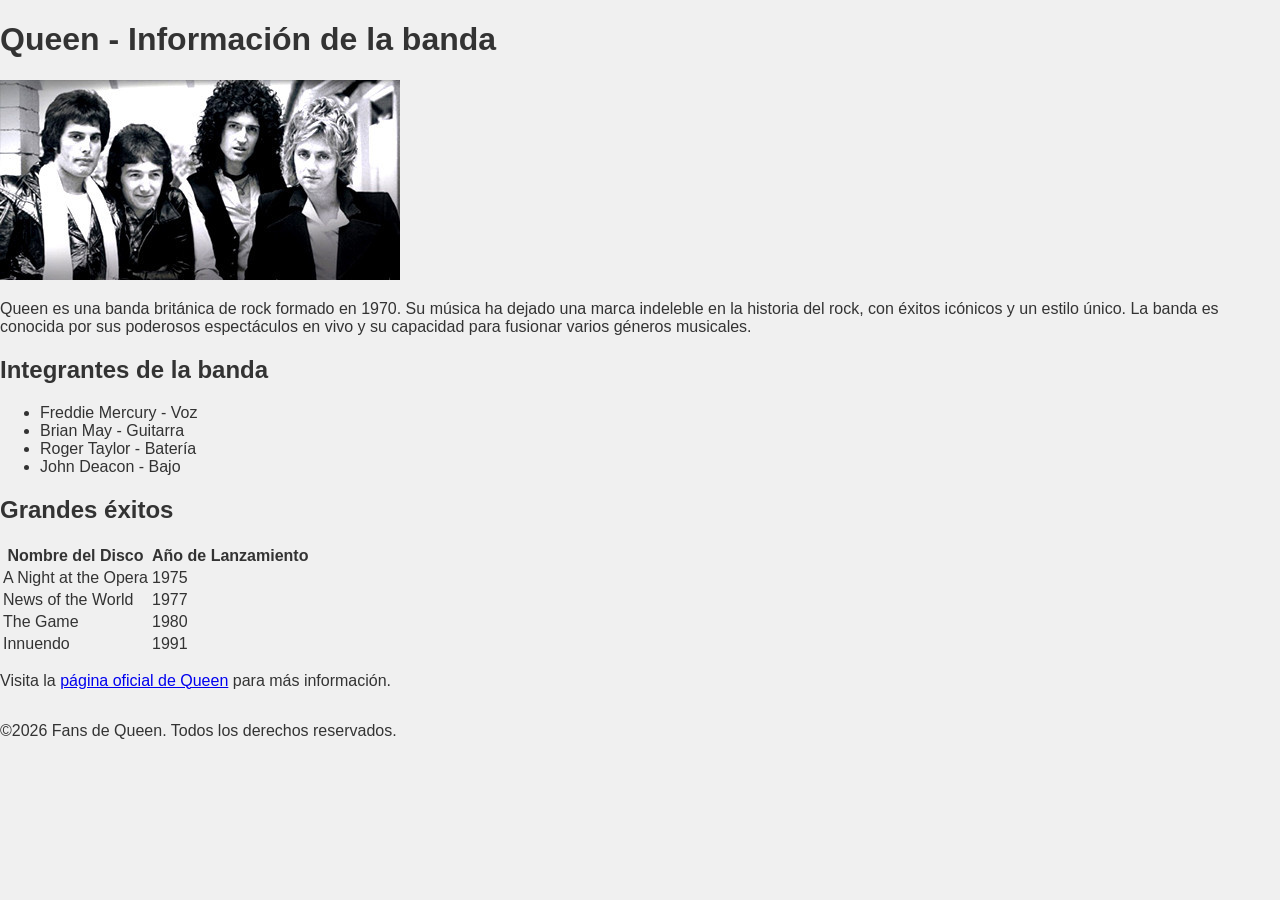
==== Unidad 1/ejercicio02 Queen/index.html @ 70404359 "Nuevos archivos" ====
<!DOCTYPE html>
<html lang="en">
<head>
    <meta charset="UTF-8">
    <meta name="viewport" content="width=device-width, initial-scale=1.0">
    <link rel="stylesheet" href="index.css">
    <title>Queen</title>
</head>
<body>
    <header>
        <h1>Queen - Información de la banda</h1>
    </header>
    <main>
        <div class="imagen-banda">
            <img src="queen.jpg" alt="Banda Queen">
        </div>
        <p>
            Queen es una banda británica de rock formado en 1970. Su música ha dejado una marca indeleble en la historia del rock, con éxitos icónicos y un estilo único. La banda es conocida por sus poderosos espectáculos en vivo y su capacidad para fusionar varios géneros musicales.
        </p>
        <div class="lista-integrantes">
            <h2>Integrantes de la banda</h2>
            <ul>
                <li>Freddie Mercury - Voz</li>
                <li>Brian May - Guitarra</li>
                <li>Roger Taylor - Batería</li>
                <li>John Deacon - Bajo</li>
            </ul>
        </div>
        <div class="tabla-exitos">
            <h2>Grandes éxitos</h2>
            <table>
                <tr>
                    <th>Nombre del Disco</th>
                    <th>Año de Lanzamiento</th>
                </tr>
                <tr>
                    <td>A Night at the Opera</td>
                    <td>1975</td>
                </tr>
                <tr>
                    <td>News of the World</td>
                    <td>1977</td>
                </tr>
                <tr>
                    <td>The Game</td>
                    <td>1980</td>
                </tr>
                <tr>
                    <td>Innuendo</td>
                    <td>1991</td>
                </tr>
            </table>
        </div>
        <div class="enlace-web">
            <p>
                Visita la <a href="https://www.queeniofficial.com/">página oficial de Queen</a> para más información.
            </p>
        </div>
    </main>

    <footer>
        <p>&copy;2026 Fans de Queen. Todos los derechos reservados.</p>
    </footer>

</body>
</html>
---- Unidad 1/ejercicio02 Queen/index.css ----
/* ==========================================================
   EJERCICIO 02 - PÁGINA WEB SOBRE QUEEN
   Hoja de estilos comentada
   ========================================================== */

/* El selector universal aplica border-box a TODOS los elementos.
   Así, el padding y los bordes quedan incluidos en su ancho declarado. */
* {
    box-sizing: border-box;
}
/* ----------------------------------------------------------
   1. ESTRUCTURA GENERAL
   ---------------------------------------------------------- */
body {
    margin: 0;
    min-height: 100vh;   /* Alternativa para navegadores sin soporte de dvh. */
    min-height: 100dvh;  /* Se adapta a las barras móviles del navegador. */
    font-family: Arial, sans-serif;
    color: #333;
    background-color: #F0F0F0;

    /* El enunciado pide colocar header, main y footer en columna.
       Flexbox se usa aquí solo para organizar esos tres bloques. */
    display: flex;
    flex-direction: column;
}
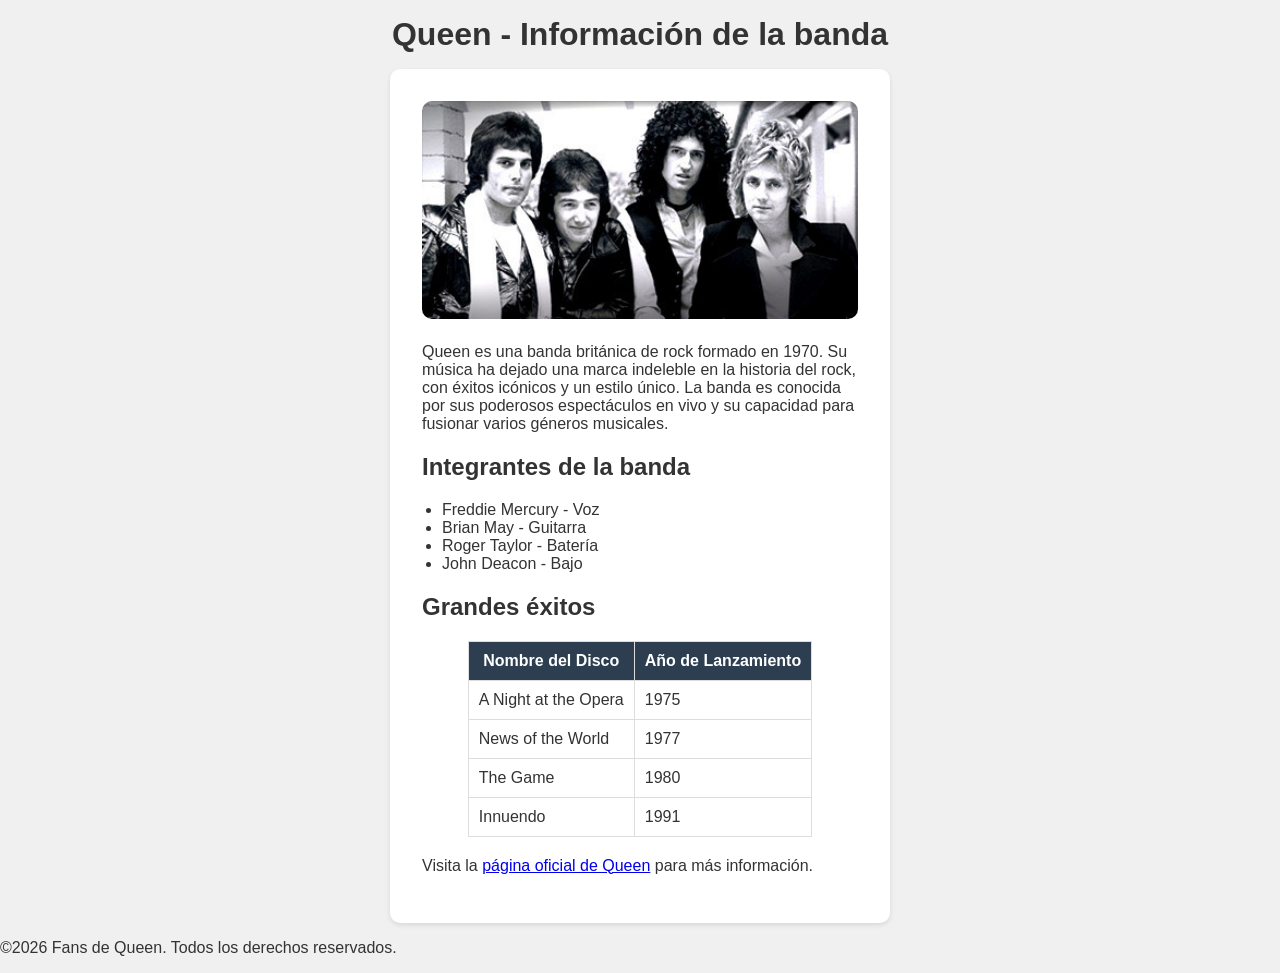
==== commit c364492f: "Hago cambios en todos los archivos" ====
--- a/Unidad 1/ejercicio02 Queen/index.html
+++ b/Unidad 1/ejercicio02 Queen/index.html
@@ -12,7 +12,7 @@
     </header>
     <main>
         <div class="imagen-banda">
-            <img src="queen.jpg" alt="Banda Queen">
+            <img src="Imagenes/queen.jpg" alt="Banda Queen">
         </div>
         <p>
             Queen es una banda británica de rock formado en 1970. Su música ha dejado una marca indeleble en la historia del rock, con éxitos icónicos y un estilo único. La banda es conocida por sus poderosos espectáculos en vivo y su capacidad para fusionar varios géneros musicales.
--- a/Unidad 1/ejercicio02 Queen/index.css
+++ b/Unidad 1/ejercicio02 Queen/index.css
@@ -23,4 +23,110 @@
        Flexbox se usa aquí solo para organizar esos tres bloques. */
     display: flex;
     flex-direction: column;
+} 
+/* ----------------------------------------------------------
+   2. CABECERA
+   ---------------------------------------------------------- */
+/* Solución exigida por el enunciado: cabecera con Flexbox.
+   justify-content centra el h1 en el eje principal (horizontal)
+   y align-items lo centra en el eje transversal (vertical).
+   text-align centra el texto dentro del propio h1. */
+header {
+    display: flex;
+    justify-content: center;
+    align-items: center;
+    text-align: center;
+    padding: 1rem;
+}
+
+header h1 {
+    margin: 0; /* Eliminamos el margen predeterminado del h1. */
+    text-align: center;
+}
+/* ----------------------------------------------------------
+   3. CONTENIDO PRINCIPAL
+   ---------------------------------------------------------- */
+main {background-color: #FFF;
+      box-shadow: 0 2px 5px rgba(0, 0, 0, 0.1);
+      max-width: 500px;
+
+    /* El cálculo deja 1rem libre a cada lado en ventanas estrechas.
+       max-width impide que la tarjeta supere 500px. */
+    width: calc(100% - 2rem);
+    max-width: 500px;
+
+    /* Superior: 0; laterales: auto (centra la tarjeta);
+       inferior: auto (absorbe el espacio vertical sobrante en
+       este Flexbox de columnas y deja el footer al fondo).
+       Con flex: 1, empujamos el footer hacia el fondo. */
+    margin: 0 auto;
+    flex: 1;
+
+    padding: 2rem;
+    border-radius: 10px;
+}
+/* ----------------------------------------------------------
+   4. IMAGEN DE LA BANDA
+   ---------------------------------------------------------- */
+.imagen-banda {
+    /* img es un elemento en línea de forma predeterminada;
+       por eso se puede centrar desde su contenedor con text-align. */
+    text-align: center;
+    margin-bottom: 20px;
+}
+
+.imagen-banda img {
+    width: 100%;
+    border-radius: 10px;
+    
+}
+/* VARIANTE ALTERNATIVA PARA CENTRAR LA IMAGEN (dejar comentada por ahora):
+   Si convertimos la imagen en elemento de bloque, text-align
+   del contenedor ya no la centra. En ese caso podemos usar:
+
+.imagen-banda img {
+    display: block;
+    margin: 0 auto;
+}
+
+   Se conservarian el resto de reglas de .imagen-banda img
+   (width y border-radius).
+*/
+/* ----------------------------------------------------------
+   5. LISTA DE INTEGRANTES
+   ---------------------------------------------------------- */
+.lista-integrantes ul {
+    list-style-type: disc;
+    padding-left: 20px;
+}
+/* ----------------------------------------------------------
+   6. TABLA DE DISCOS
+   ---------------------------------------------------------- */
+.tabla-exitos table {
+    border-collapse: collapse; /* Une los bordes de celdas contiguas. */
+    margin: 0 auto;        /* Centra la tabla y deja espacio debajo. */
+    margin-bottom: 20px;
+}
+
+.tabla-exitos table,
+.tabla-exitos th,
+.tabla-exitos td {
+    border: 1px solid #DDD;
+}
+
+.tabla-exitos th,
+.tabla-exitos td {
+    padding: 10px;
+}
+
+.tabla-exitos th {
+    background-color: #2C3E50;
+    color: white;
+    text-align: center;
+}
+
+.tabla-exitos td {
+    text-align: left;
+    white-space: nowrap; /* Impide los saltos de línea dentro de celdas.
+    Esto puede provocar desbordamientos en pantallas estrechas. */
 }
